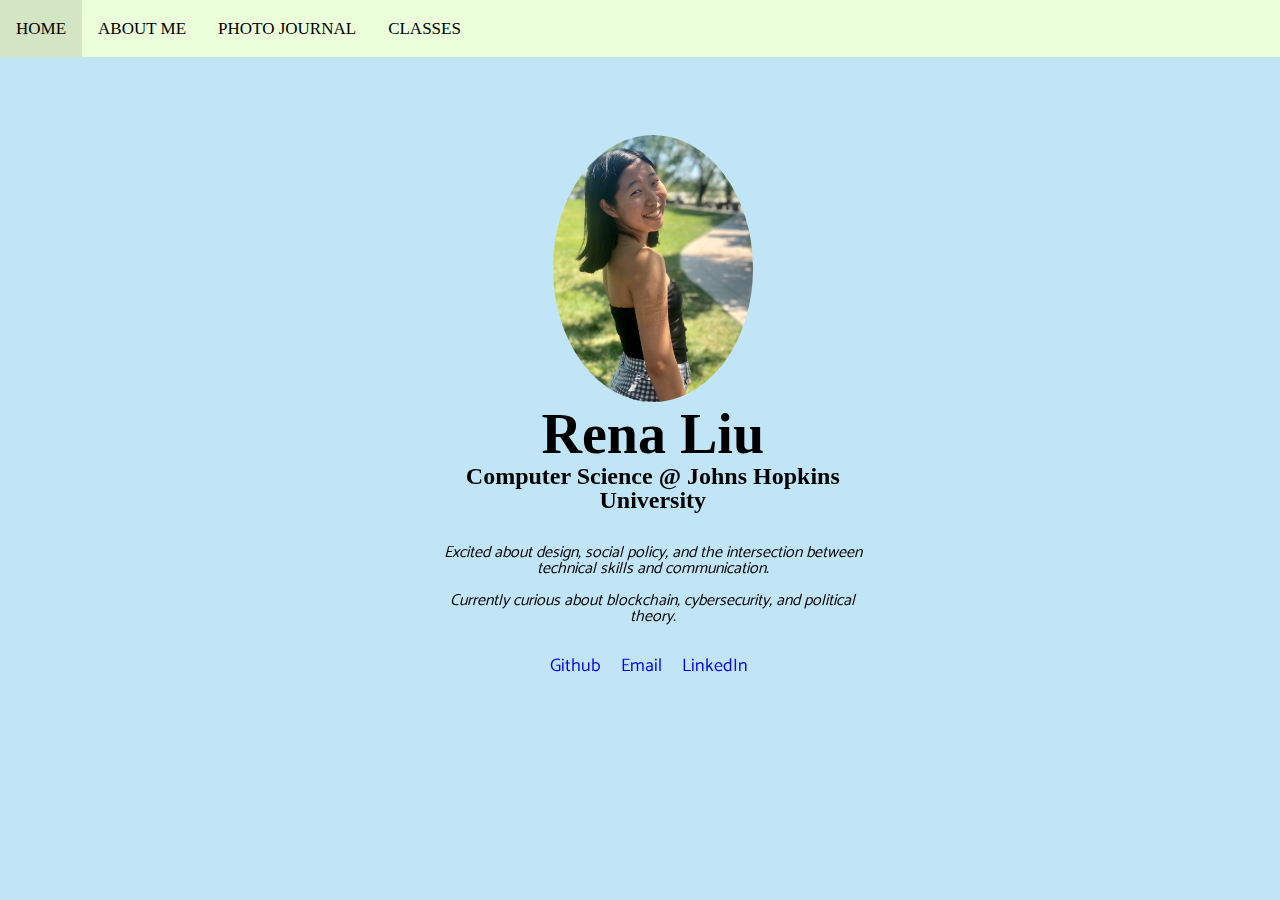
==== index.html @ 1dadeffe "revising file path" ====
<!DOCTYPE html>
<link href="https://fonts.googleapis.com/css?family=Old+Standard+TT|Catamaran&display=swap" rel="stylesheet">
<html>
    <head>
        <title>Rena Liu</title>
        <link rel="stylesheet" type="text/css" href="reset.css">
        <link rel="stylesheet" type="text/css" href="index.css">
    </head>

    <div class="topnav">
      <a class="active" href="/index.html">HOME</a>
      <a href="/webpages/aboutMe.html">ABOUT ME</a>
      <a href="/webpages/photoJournal.html">PHOTO JOURNAL</a>
      <a href="/webpages/classes.html">CLASSES</a>
    </div>

    <body>
        <div class="wrapper">
            <img src="addOns/profile.jpg" width="200" />
            <h1 class="name">Rena Liu</h1>
            <h2 class="bio">Computer Science @ Johns Hopkins University
            </h2>
            <br></br>
            <p id="tagline">
                Excited about design, social policy, and the intersection between technical skills and communication.
                <br></br>
                Currently curious about blockchain, cybersecurity, and political theory.
            </p>
            <br></br>
            <ul class="social-links">
                <li>
                    <a href="https://github.com/renaaliu">Github</a>
                </li>
                <li>
                    <a href="mailto:renaliu92@gmail.com">Email</a>
                </li>
                <li>
                    <a href="https://www.linkedin.com/in/renaaliu/">LinkedIn</a>
                </li>
            </ul>
        </div>


<!--         <span class="btn">
            <a href="https://www.github.com/renaaliu/">
                <img class="btn-image" id="GitHub" src="addOns/GitHub-Icon.png" alt="GitHub">
            </a>
        </span>
        <span class="btn">
            <a href="https://www.linkedin.com/in/aubin-lohier/">
                <img class="btn-image" id="LinkedIn" src="addOns/LinkedIn-Icon.png" alt="LinkedIn">
            </a>
        </span>
        <span class="btn">
            <a href="mailto:aubin@jhu.edu">
                <img class="btn-image" src="addOns/email-icon.png" id="Email" alt="Email">
            </a>
        </span> -->

    </body>
</html>
---- index.css ----
/*Playfair+Display|Source+Sans+Pro*/

  html, body {
    display: flex;
    align-items: center;
    justify-content: center;
    height: 100%;
/*    width: 60%;*/
    margin: 0px;
    padding: 0px;
   
    font-family: 'Catamaran', sans-serif;

    background-color: #C0E5F6;
    overflow: auto;
  }

  img {
    border-radius: 50%;
  }

  .wrapper {
      margin: auto;
      width: 34%; 
      left: 34%; /*centering*/

      color: #000000;
      text-align: center;
      position:fixed;
      top: 15%;
      overflow: auto;
  }

  .pixlee_container {
      display: block;
      margin-left: auto;
      margin-right: auto;
  /*    width: 50%;*/
      top: 100%;

  /*    position:fixed;*/
      width:600em;
      height:100em;
  }
   
  #tagline {
      font-style: italic;
  }

.name {
    font-family: 'Old+Standard+TT', serif;
    margin-bottom: 2px;

    text-align: center;
    color: #000000;
    font-size: 3.5em;
    font-weight: bold;
    display: block;
  }

.bio {
    font-family: 'Old+Standard+TT', serif;
    margin-bottom: 1.5px;

    text-align: center;
    color: #000000;
    font-size: 1.5em;
    font-weight: bold;
    display: block;
  }

  .sectionLinks {
    text-align: center;
    font-family: 'Old+Standard+TT', serif;
    color: #000000;
    list-style: none;
    padding-left: 0px;
    font-size: 18px;
  }
   
  .sectionLinks li {
    text-align: center;

    display: inline-block;
    margin-right: 8px;
  }
   
  .sectionLinks a {
    text-align: center;

    text-decoration: none;
    padding: 4px;
  }
   
  .sectionLinks a:hover {
    text-align: center;

    background-color: rgba(0, 0, 0, 0.1);
  }
   
  .social-links {
    text-align: center;

    color: #000000;
    list-style: none;
    padding-left: 0px;
    font-size: 18px;
  }
   
  .social-links li {
    text-align: center;

    display: inline-block;
    margin-right: 8px;
  }
   
  .social-links a {
    text-align: center;
    text-decoration: none;
    padding: 4px;
  }
   
  .social-links a:hover {
    text-align: center;
    background-color: rgba(0, 0, 0, 0.1);
  }

/* Add a black background color to the top navigation */
.topnav {
  background-color: #ecffdb;
  overflow: hidden;
  color: #000000;
  font-family: 'Old+Standard+TT', serif;
  position: fixed; /* Set the navbar to fixed position */
  top: 0; /* Position the navbar at the top of the page */

  width: 100%; /* Full width */
}

/* Style the links inside the navigation bar */
.topnav a {
  left: 33%;
  float: left;
  text-align: center;
  padding: 20px 16px;
  text-decoration: none;
  font-size: 17px;
  color: #000000;
}

/* Change the color of links on hover */
.topnav a:hover {
  background-color: rgba(0, 0, 0, 0.1);
  color: #000000;
}

/* Add a color to the active/current link */
.topnav a.active {
  background-color: rgba(0, 0, 0, 0.1);
}
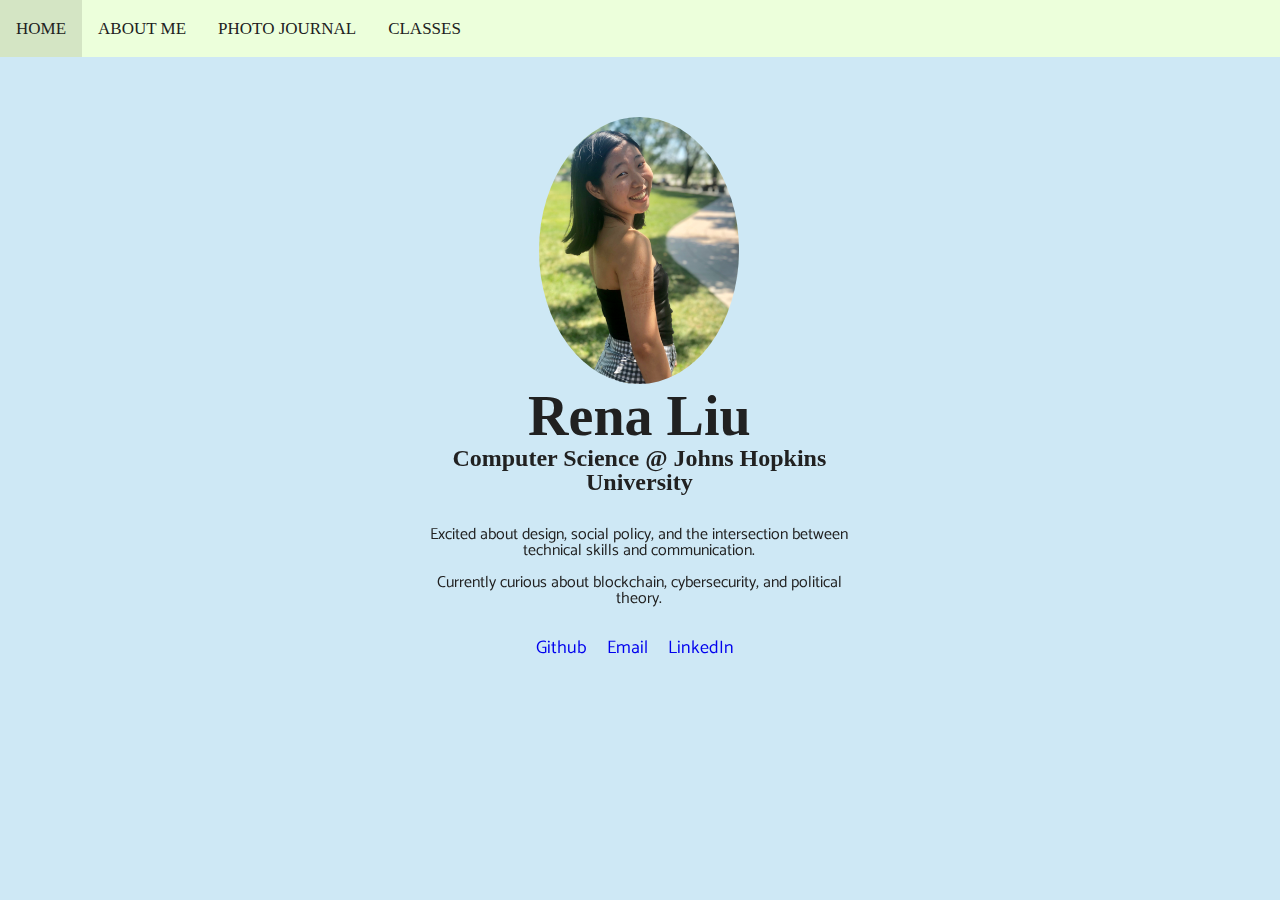
==== commit 14d21ae1: "un-italicized" ====
--- a/index.html
+++ b/index.html
@@ -9,9 +9,9 @@
 
     <div class="topnav">
       <a class="active" href="/index.html">HOME</a>
-      <a href="/webpages/aboutMe.html">ABOUT ME</a>
-      <a href="/webpages/photoJournal.html">PHOTO JOURNAL</a>
-      <a href="/webpages/classes.html">CLASSES</a>
+      <a href="aboutMe.html">ABOUT ME</a>
+      <a href="photoJournal.html">PHOTO JOURNAL</a>
+      <a href="classes.html">CLASSES</a>
     </div>
 
     <body>
@@ -21,7 +21,7 @@
             <h2 class="bio">Computer Science @ Johns Hopkins University
             </h2>
             <br></br>
-            <p id="tagline">
+            <p>
                 Excited about design, social policy, and the intersection between technical skills and communication.
                 <br></br>
                 Currently curious about blockchain, cybersecurity, and political theory.
--- a/index.css
+++ b/index.css
@@ -11,7 +11,7 @@
    
     font-family: 'Catamaran', sans-serif;
 
-    background-color: #C0E5F6;
+    background-color: #cee8f5;
     overflow: auto;
   }
 
@@ -21,13 +21,13 @@
 
   .wrapper {
       margin: auto;
-      width: 34%; 
-      left: 34%; /*centering*/
+      width: 33.3%; 
+      left: 33.3%; /*centering*/
 
-      color: #000000;
+      color: #212121;
       text-align: center;
       position:fixed;
-      top: 15%;
+      top: 13%;
       overflow: auto;
   }
 
@@ -42,17 +42,13 @@
       width:600em;
       height:100em;
   }
-   
-  #tagline {
-      font-style: italic;
-  }
 
 .name {
     font-family: 'Old+Standard+TT', serif;
     margin-bottom: 2px;
 
     text-align: center;
-    color: #000000;
+    color: #212121;
     font-size: 3.5em;
     font-weight: bold;
     display: block;
@@ -63,7 +59,7 @@
     margin-bottom: 1.5px;
 
     text-align: center;
-    color: #000000;
+    color: #212121;
     font-size: 1.5em;
     font-weight: bold;
     display: block;
@@ -72,7 +68,7 @@
   .sectionLinks {
     text-align: center;
     font-family: 'Old+Standard+TT', serif;
-    color: #000000;
+    color: #212121;
     list-style: none;
     padding-left: 0px;
     font-size: 18px;
@@ -101,7 +97,7 @@
   .social-links {
     text-align: center;
 
-    color: #000000;
+    color: #212121;
     list-style: none;
     padding-left: 0px;
     font-size: 18px;
@@ -129,29 +125,27 @@
 .topnav {
   background-color: #ecffdb;
   overflow: hidden;
-  color: #000000;
+  color: #212121;
   font-family: 'Old+Standard+TT', serif;
   position: fixed; /* Set the navbar to fixed position */
   top: 0; /* Position the navbar at the top of the page */
-
   width: 100%; /* Full width */
 }
 
 /* Style the links inside the navigation bar */
 .topnav a {
-  left: 33%;
   float: left;
   text-align: center;
   padding: 20px 16px;
   text-decoration: none;
   font-size: 17px;
-  color: #000000;
+  color: #212121;
 }
 
 /* Change the color of links on hover */
 .topnav a:hover {
   background-color: rgba(0, 0, 0, 0.1);
-  color: #000000;
+  color: #212121;
 }
 
 /* Add a color to the active/current link */
@@ -159,3 +153,11 @@
   background-color: rgba(0, 0, 0, 0.1);
 }
 
+.photoFeed {
+  overflow: scroll;
+  width: 70%;
+}
+
+.courses {
+  text-align: left;
+}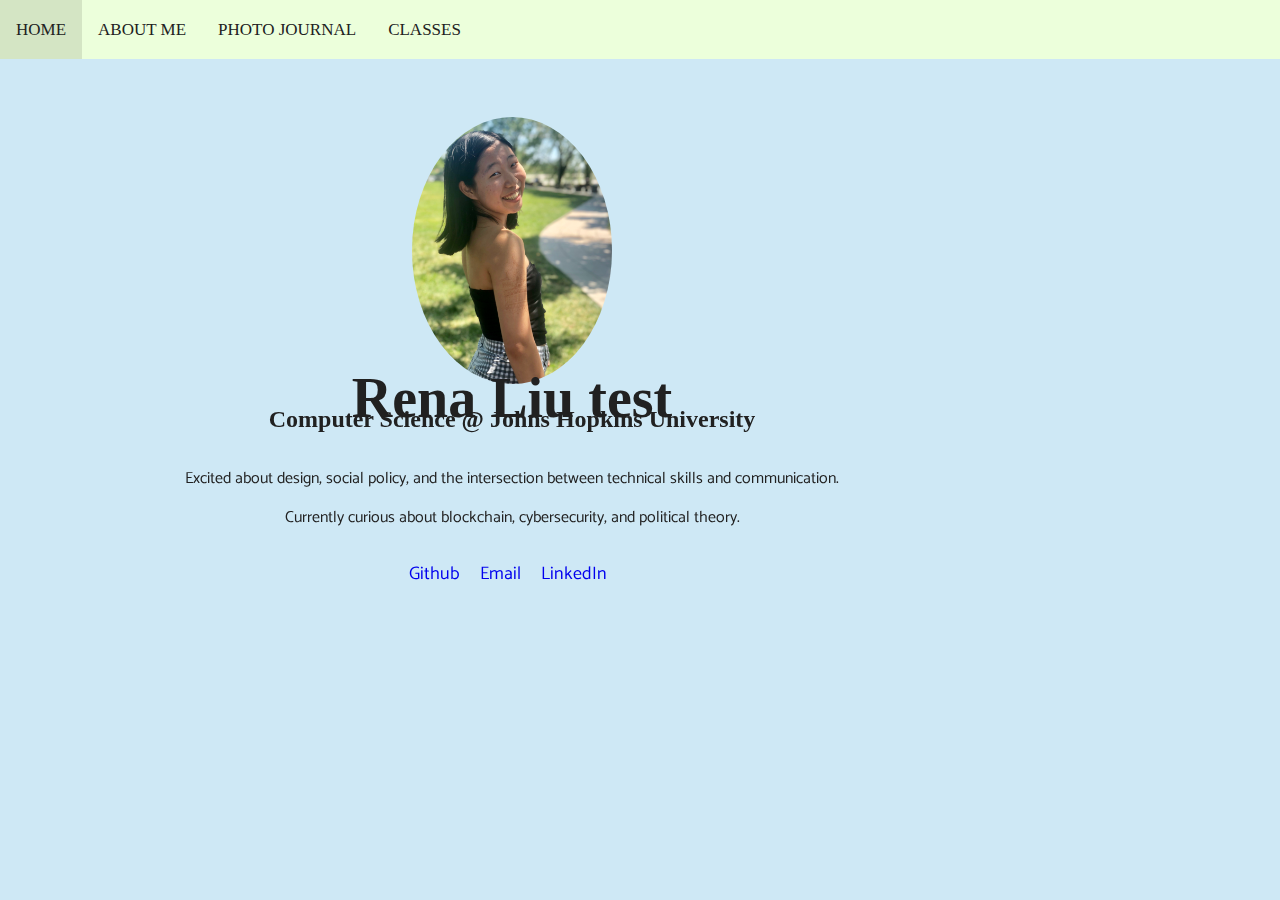
==== commit d716ddb6: "centering" ====
--- a/index.html
+++ b/index.html
@@ -17,7 +17,7 @@
     <body>
         <div class="wrapper">
             <img src="addOns/profile.jpg" width="200" />
-            <h1 class="name">Rena Liu</h1>
+            <h1 class="name">Rena Liu test</h1>
             <h2 class="bio">Computer Science @ Johns Hopkins University
             </h2>
             <br></br>
--- a/index.css
+++ b/index.css
@@ -8,11 +8,12 @@
 /*    width: 60%;*/
     margin: 0px;
     padding: 0px;
+    line-height: 120%;
    
     font-family: 'Catamaran', sans-serif;
 
     background-color: #cee8f5;
-    overflow: auto;
+    overflow: visible;
   }
 
   img {
@@ -21,14 +22,14 @@
 
   .wrapper {
       margin: auto;
-      width: 33.3%; 
-      left: 33.3%; /*centering*/
+      width: 60%; 
+      left: 10%; /*centering*/
 
       color: #212121;
       text-align: center;
       position:fixed;
       top: 13%;
-      overflow: auto;
+      overflow: visible;
   }
 
   .pixlee_container {
@@ -155,9 +156,26 @@
 
 .photoFeed {
   overflow: scroll;
-  width: 70%;
+  width: 90%;
+  left: 33.3%;
+}
+
+/*#pixlee_container {
+  overflow: scroll;
+  width: 130%;
+  left: 33.3%;
+}*/
+
+.bold {
+  font-weight: bold;
 }
 
 .courses {
   text-align: left;
+  line-height: 120%;
+}
+
+.courseHeader {
+  font-family: 'Old+Standard+TT', serif
+  font-weight: bold;
 }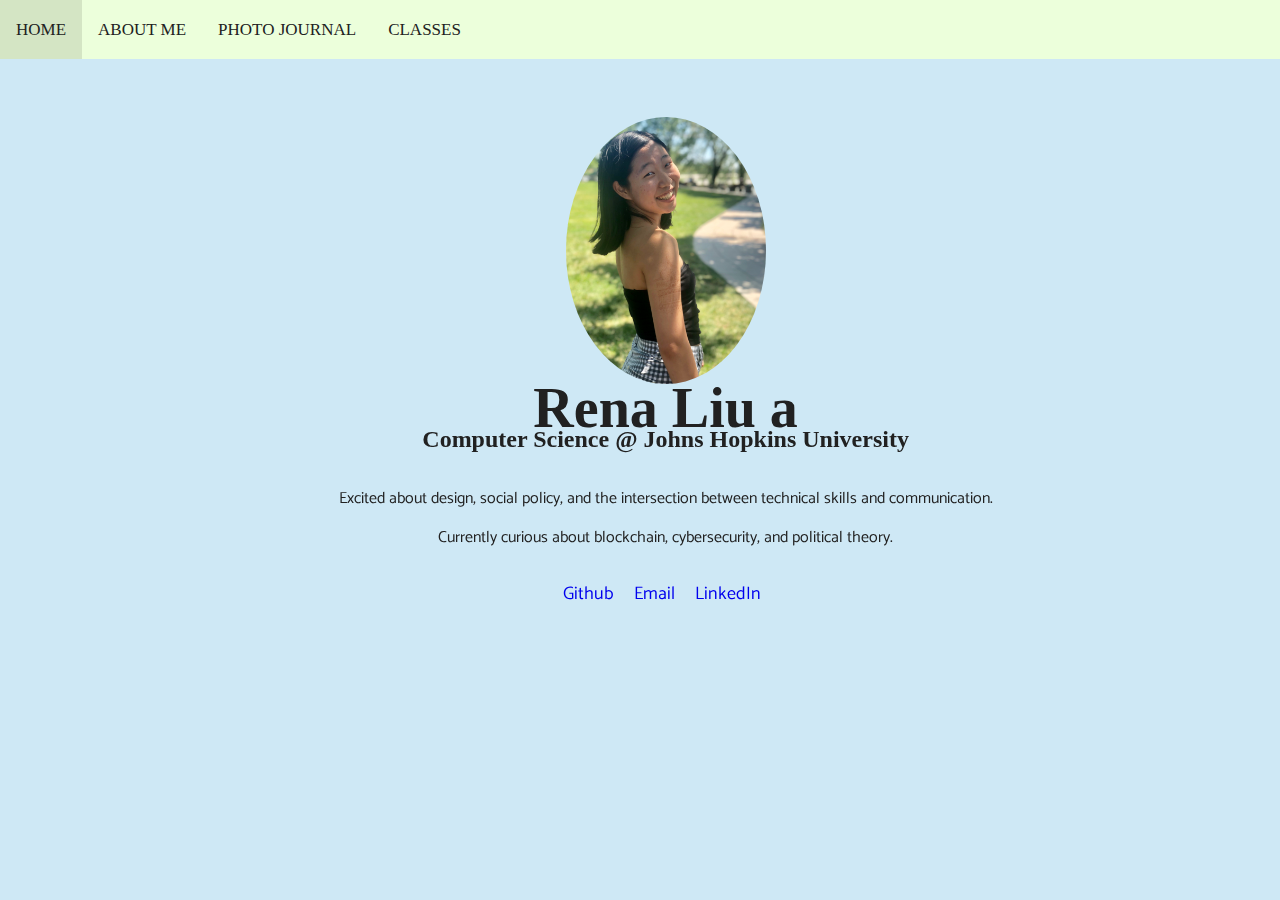
==== commit eb22a83d: "padding on name" ====
--- a/index.html
+++ b/index.html
@@ -17,7 +17,7 @@
     <body>
         <div class="wrapper">
             <img src="addOns/profile.jpg" width="200" />
-            <h1 class="name">Rena Liu test</h1>
+            <h1 class="name">Rena Liu a</h1>
             <h2 class="bio">Computer Science @ Johns Hopkins University
             </h2>
             <br></br>
--- a/index.css
+++ b/index.css
@@ -23,7 +23,7 @@
   .wrapper {
       margin: auto;
       width: 60%; 
-      left: 10%; /*centering*/
+      left: 22%; /*centering*/
 
       color: #212121;
       text-align: center;
@@ -53,6 +53,7 @@
     font-size: 3.5em;
     font-weight: bold;
     display: block;
+    padding: 10px; 
   }
 
 .bio {
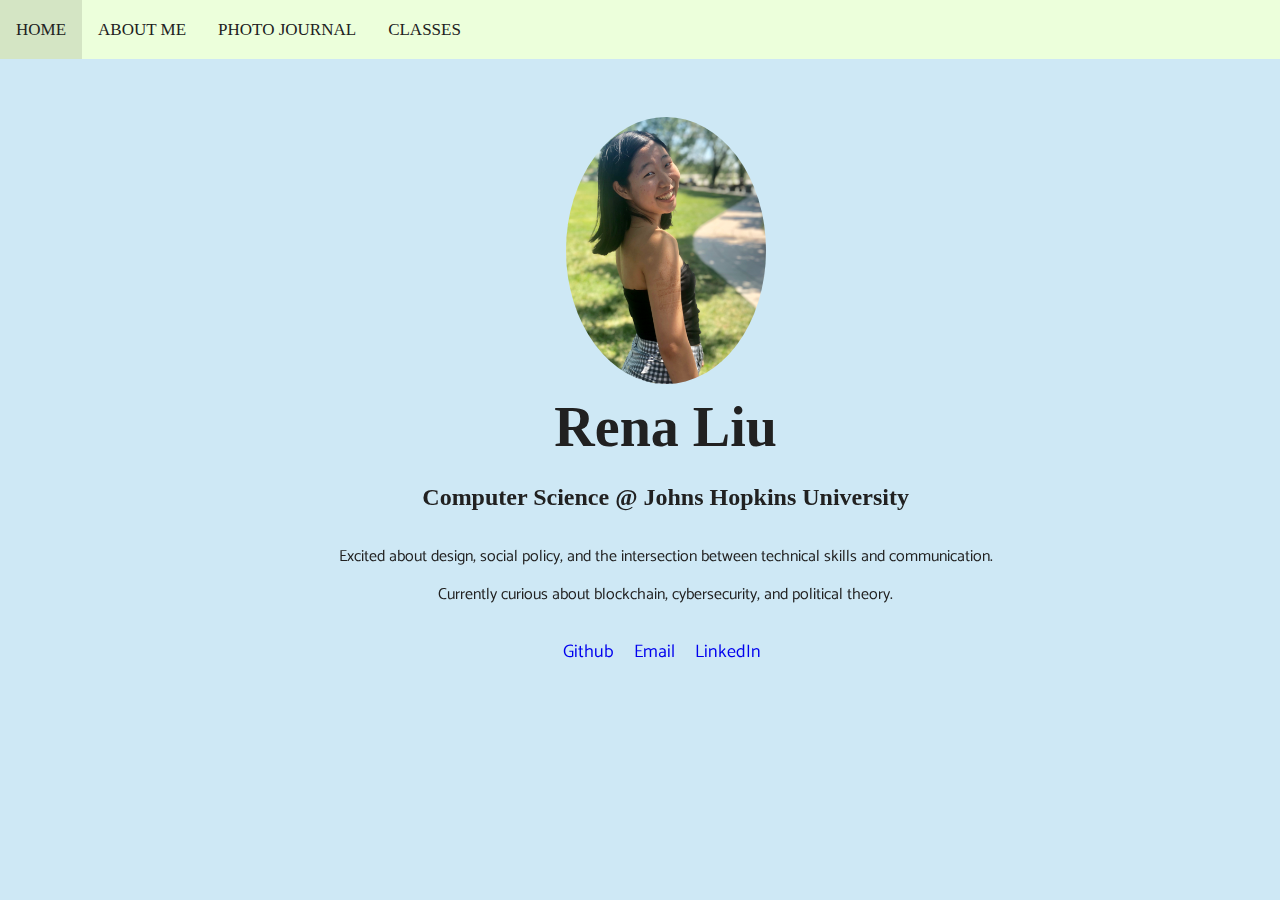
==== commit 857925fe: "trying to fix padding with breaks" ====
--- a/index.html
+++ b/index.html
@@ -17,7 +17,9 @@
     <body>
         <div class="wrapper">
             <img src="addOns/profile.jpg" width="200" />
-            <h1 class="name">Rena Liu a</h1>
+            <br></br>
+            <h1 class="name">Rena Liu</h1>
+            <br></br>
             <h2 class="bio">Computer Science @ Johns Hopkins University
             </h2>
             <br></br>
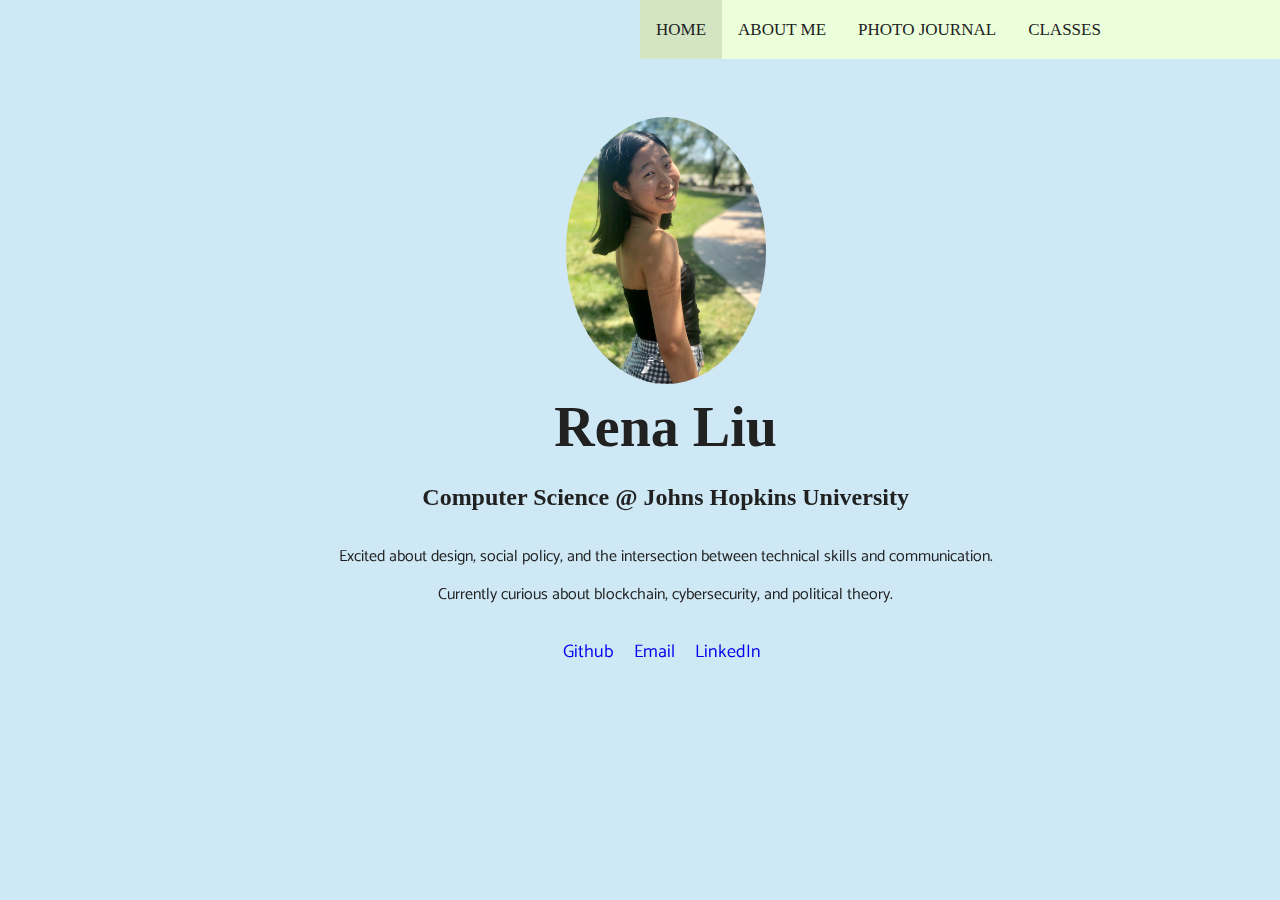
==== commit 171722ae: "trying to add scroll to an overall div" ====
--- a/index.html
+++ b/index.html
@@ -6,7 +6,8 @@
         <link rel="stylesheet" type="text/css" href="reset.css">
         <link rel="stylesheet" type="text/css" href="index.css">
     </head>
-
+    
+  <div class="entire">
     <div class="topnav">
       <a class="active" href="/index.html">HOME</a>
       <a href="aboutMe.html">ABOUT ME</a>
@@ -41,7 +42,7 @@
                 </li>
             </ul>
         </div>
-
+</div>
 
 <!--         <span class="btn">
             <a href="https://www.github.com/renaaliu/">
@@ -60,4 +61,4 @@
         </span> -->
 
     </body>
-</html>+</html>
--- a/index.css
+++ b/index.css
@@ -13,7 +13,7 @@
     font-family: 'Catamaran', sans-serif;
 
     background-color: #cee8f5;
-    overflow: visible;
+    overflow y: scroll;
   }
 
   img {
@@ -29,7 +29,7 @@
       text-align: center;
       position:fixed;
       top: 13%;
-      overflow: visible;
+      overflow y: none;
   }
 
   .pixlee_container {
@@ -179,4 +179,4 @@
 .courseHeader {
   font-family: 'Old+Standard+TT', serif
   font-weight: bold;
-}+}
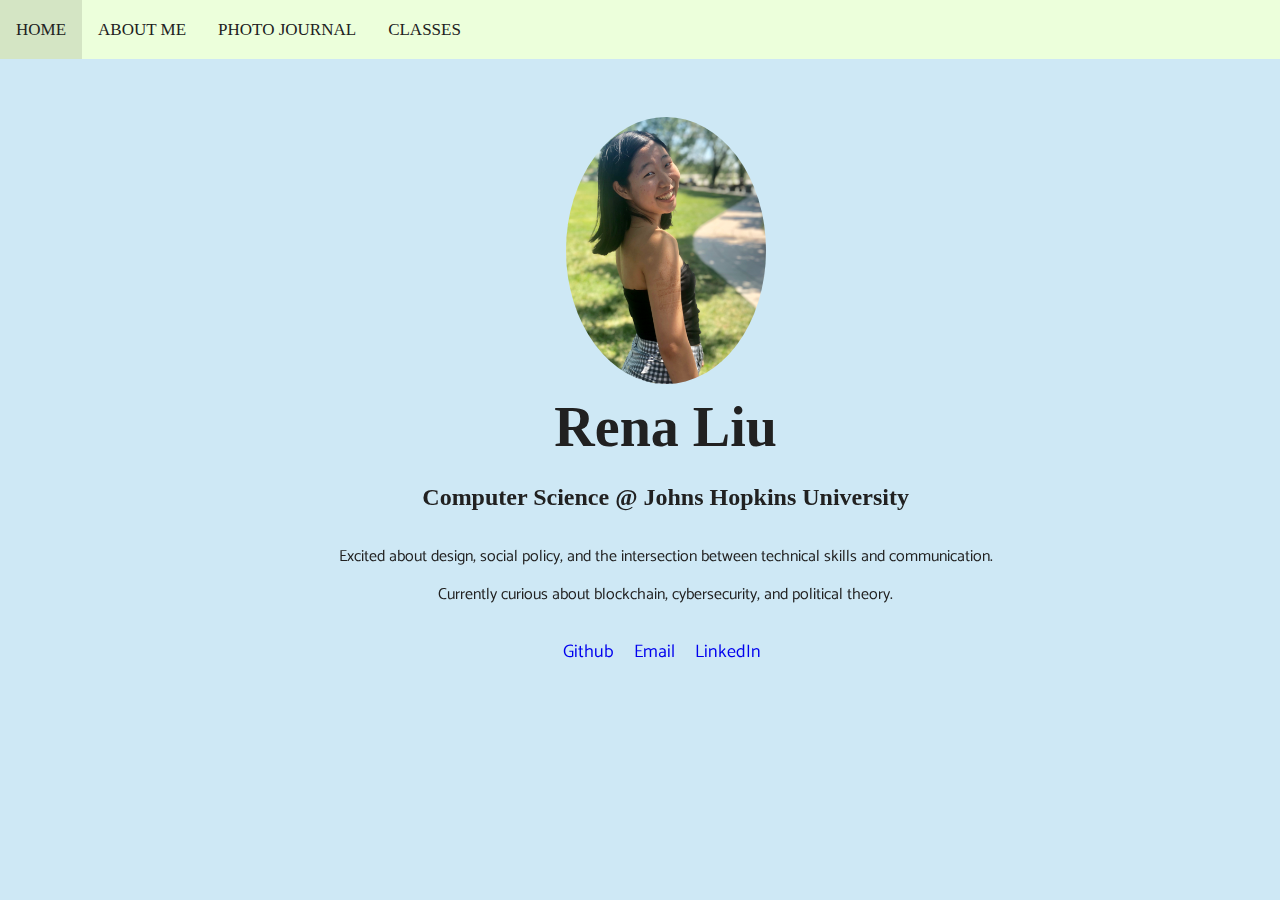
==== commit d0ac4a13: "move start of entire div to keep top nav across" ====
--- a/index.html
+++ b/index.html
@@ -7,14 +7,14 @@
         <link rel="stylesheet" type="text/css" href="index.css">
     </head>
     
-  <div class="entire">
+
     <div class="topnav">
       <a class="active" href="/index.html">HOME</a>
       <a href="aboutMe.html">ABOUT ME</a>
       <a href="photoJournal.html">PHOTO JOURNAL</a>
       <a href="classes.html">CLASSES</a>
     </div>
-
+  <div class="entire">
     <body>
         <div class="wrapper">
             <img src="addOns/profile.jpg" width="200" />
--- a/index.css
+++ b/index.css
@@ -1,4 +1,8 @@
 /*Playfair+Display|Source+Sans+Pro*/
+
+entire {
+  overflow y: scroll;
+}
 
   html, body {
     display: flex;
